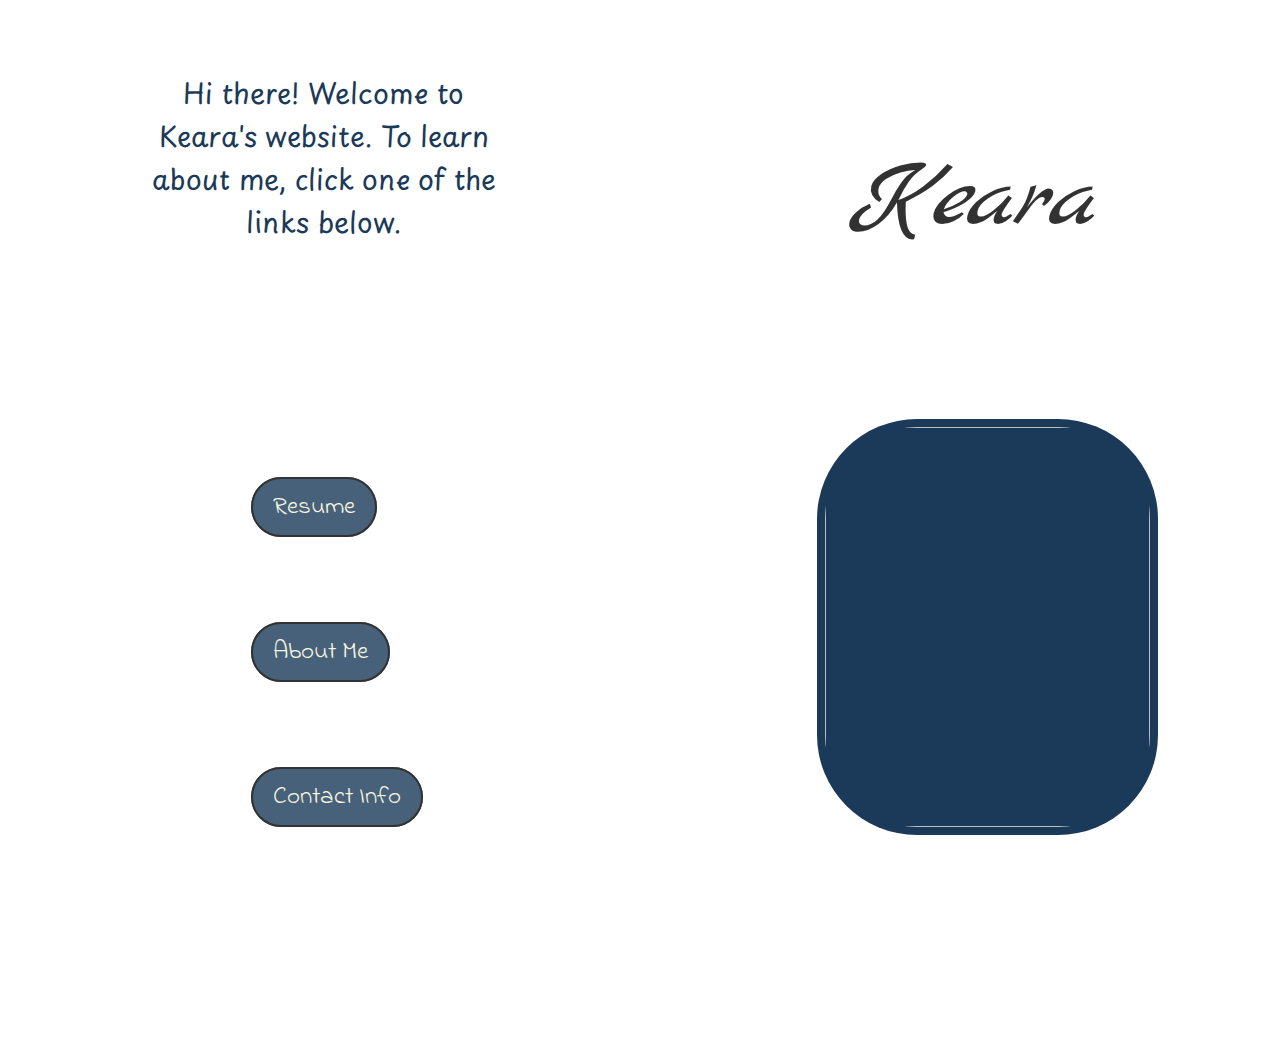
==== index.html @ 21cd6619 "add files" ====
<!DOCTYPE html>
<html>

<head>
    <link rel="stylesheet" href="styles.css">
    <link rel="stylesheet"
        href="https://fonts.googleapis.com/css?family=Dancing Script|Indie Flower|Playpen Sans|Marck Script">

    <title>kawebsite</title>

</head>

<body>
    <div class="main-container">
        <p>
            Hi there! Welcome to Keara's website.
            To learn about me, click one of the links below.
        </p>
        <nav>

            <ul class="list">

                <li><a href="resume.html" class="links" ;>
                        Resume
                    </a>

                </li>
                <li>
                    <a href="aboutme.html" class="links" ;>
                        About Me
                    </a>
                </li>
                <li>
                    <a href="" class="links" ;>
                        Contact Info
                    </a>
                </li>
            </ul>
        </nav>
        <h1>Keara</h1>
        <img src="assets\20230609_172345.jpg" class="rcorners" width="200px" height="250px">

    </div>
</body>

</html>
---- styles.css ----
h1 {
    display: grid;
    grid-row: 1;
    grid-column: 2;
    font-family: Marck Script;
    text-align: center;
    font-style: italic;
    font-size: 100px;
    font-weight: lighter;
    color: black;
    opacity: 0.8;
    padding: 0%;
    margin-right: 15%;
}

p {
    display: grid;
    grid-column: 1;
    grid-row: 1;
    font-family: Playpen Sans;
    color: #1b3a59;
    text-align: center;
    padding: 0% 30% 0% 10%;
    font-size: 28px;
    margin: 0;
}

nav {
    display: grid;
    grid-column: 1;
    grid-row: 2;
    padding: 0% 5% 10% 10%;
    line-height: 900%;
    margin-left: 15%;
    align-self: center;
}


.list {
    padding: 0 5% 5% 5%;
    list-style-type: none;
    text-decoration: none;
}

.links {
    background-color: #1b3a59;
    opacity: 0.8;
    border: 2px solid black;
    border-radius: 70px;
    color: beige;
    text-decoration: none;
    padding: 10px 20px;
    margin-top: 20px;
    list-style-type: none;
    text-decoration: none;
    text-align: left;
    font-size: 25px;
    font-family: Indie Flower;
}

.main-container {
    display: grid;
    grid-template-rows: 1fr 1fr;
    grid-template-columns: 1fr 1fr;
    height: 90vh;
    width: 100%;
    background-image: url(assets/water.jpg);
    background-size: cover;
    background-repeat: no-repeat;
    background-attachment: fixed;
    height: 100vh;
    width: 100%;
    overflow: hidden;
    padding: 5%;
}

img {
    display: grid;
    grid-column: 2;
    grid-row: 2;
    margin-left: 18%;
    margin-bottom: 15%;
}

.rcorners {
    border-radius: 100px;
    background: #1b3a59;
    padding: 8px;
    width: 325px;
    height: 400px;
}
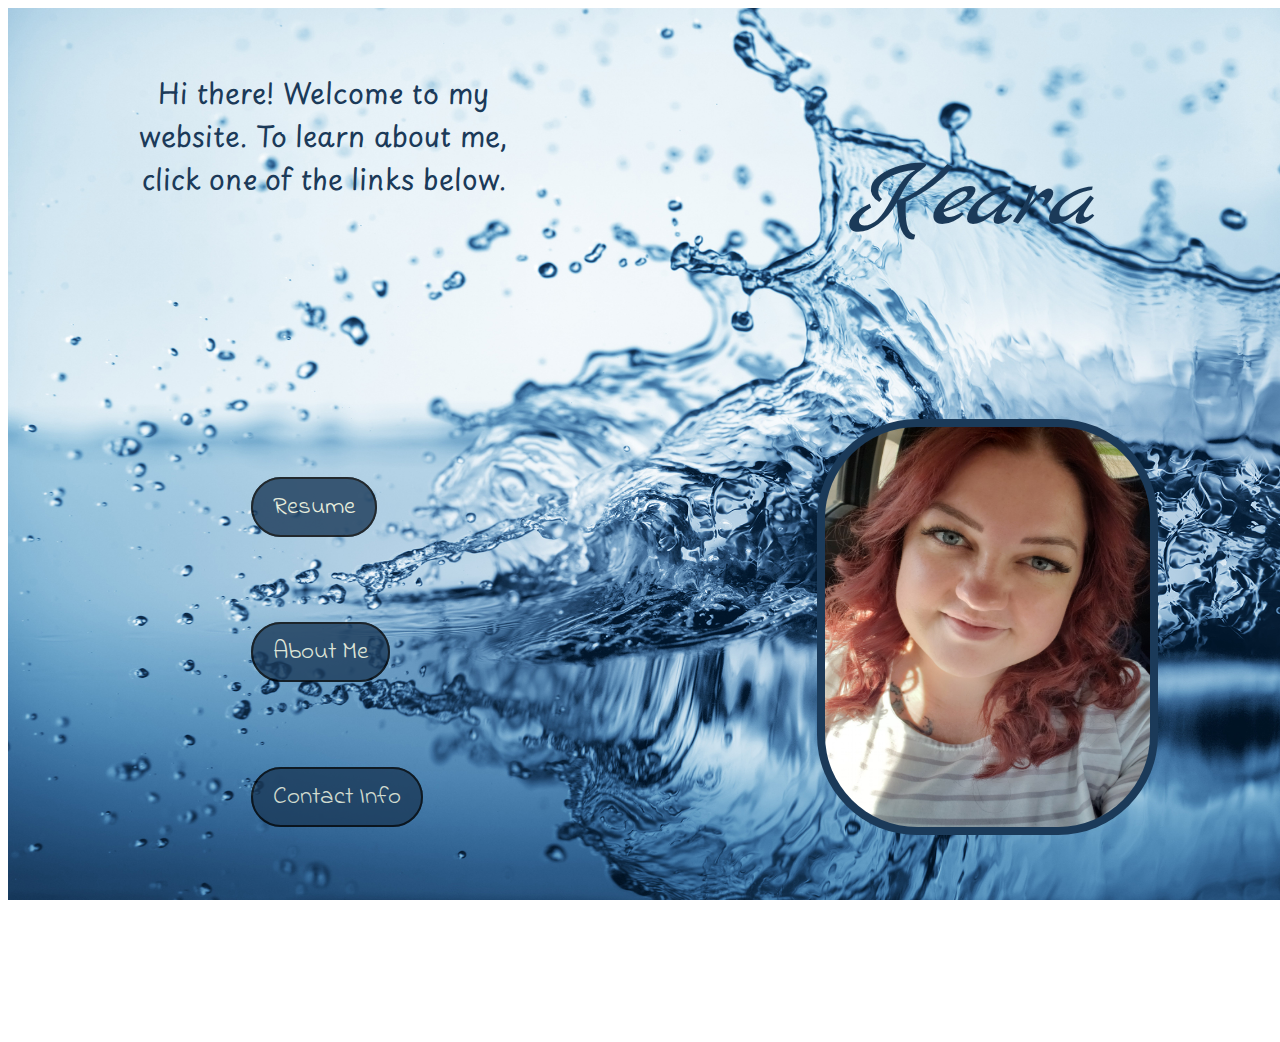
==== commit 6206fab5: "fix resume and about me pages" ====
--- a/index.html
+++ b/index.html
@@ -13,7 +13,7 @@
 <body>
     <div class="main-container">
         <p>
-            Hi there! Welcome to Keara's website.
+            Hi there! Welcome to my website.
             To learn about me, click one of the links below.
         </p>
         <nav>
--- a/styles.css
+++ b/styles.css
@@ -7,8 +7,8 @@
     font-style: italic;
     font-size: 100px;
     font-weight: lighter;
-    color: black;
-    opacity: 0.8;
+    color: #1b3a59;
+    opacity: 1;
     padding: 0%;
     margin-right: 15%;
 }
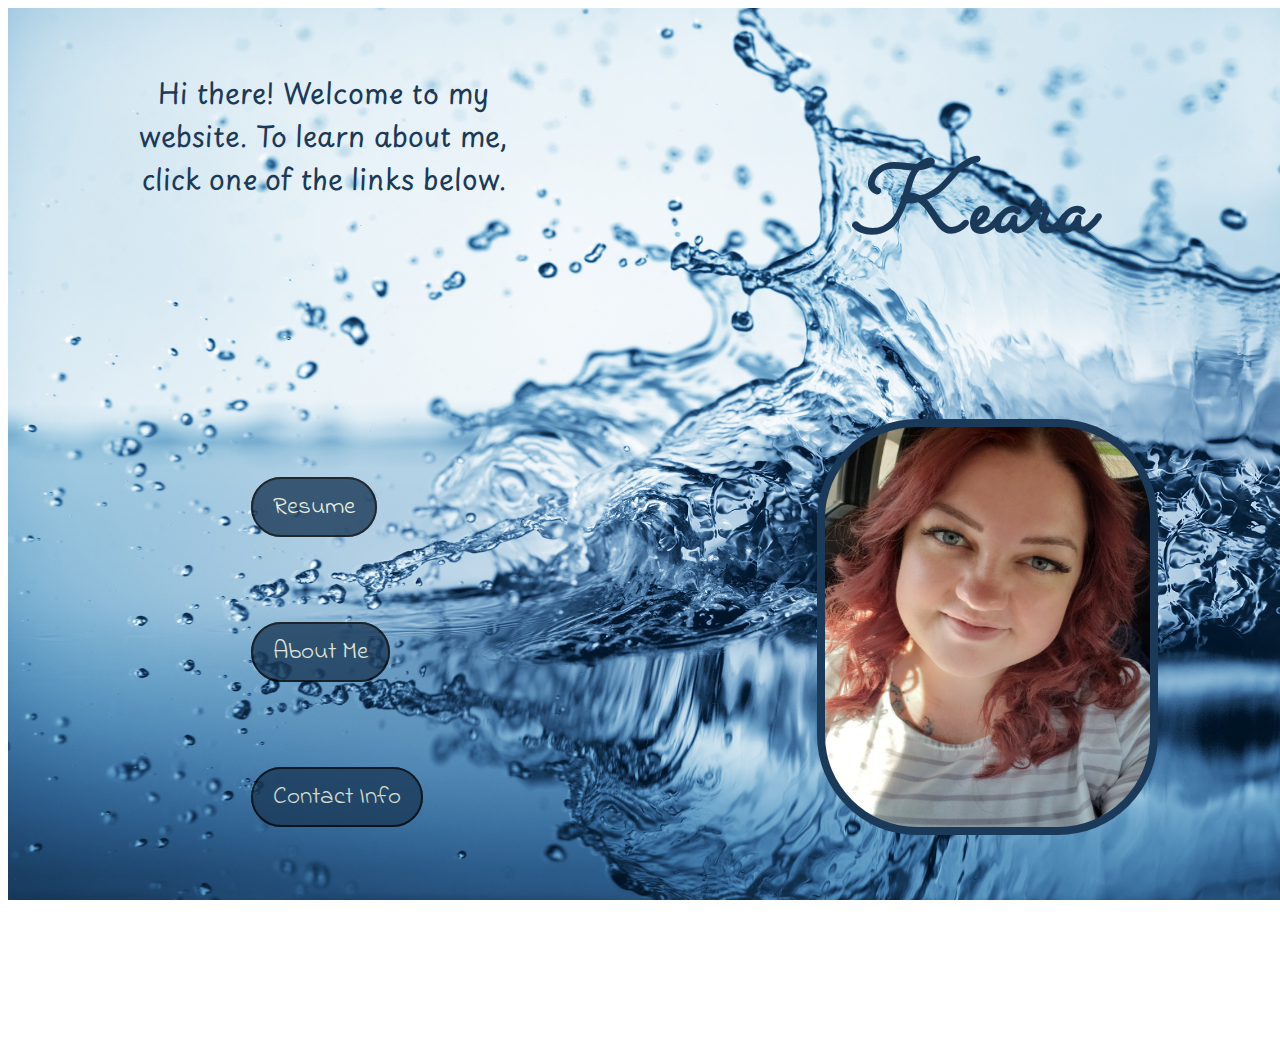
==== commit 94100457: "fix font" ====
--- a/index.html
+++ b/index.html
@@ -4,7 +4,7 @@
 <head>
     <link rel="stylesheet" href="styles.css">
     <link rel="stylesheet"
-        href="https://fonts.googleapis.com/css?family=Dancing Script|Indie Flower|Playpen Sans|Marck Script">
+        href="https://fonts.googleapis.com/css?family=Dancing Script|Indie Flower|Playpen Sans|Sacramento">
 
     <title>kawebsite</title>
 
--- a/styles.css
+++ b/styles.css
@@ -2,11 +2,11 @@
     display: grid;
     grid-row: 1;
     grid-column: 2;
-    font-family: Marck Script;
+    font-family: Sacramento;
     text-align: center;
     font-style: italic;
     font-size: 100px;
-    font-weight: lighter;
+    font-weight: bold;
     color: #1b3a59;
     opacity: 1;
     padding: 0%;
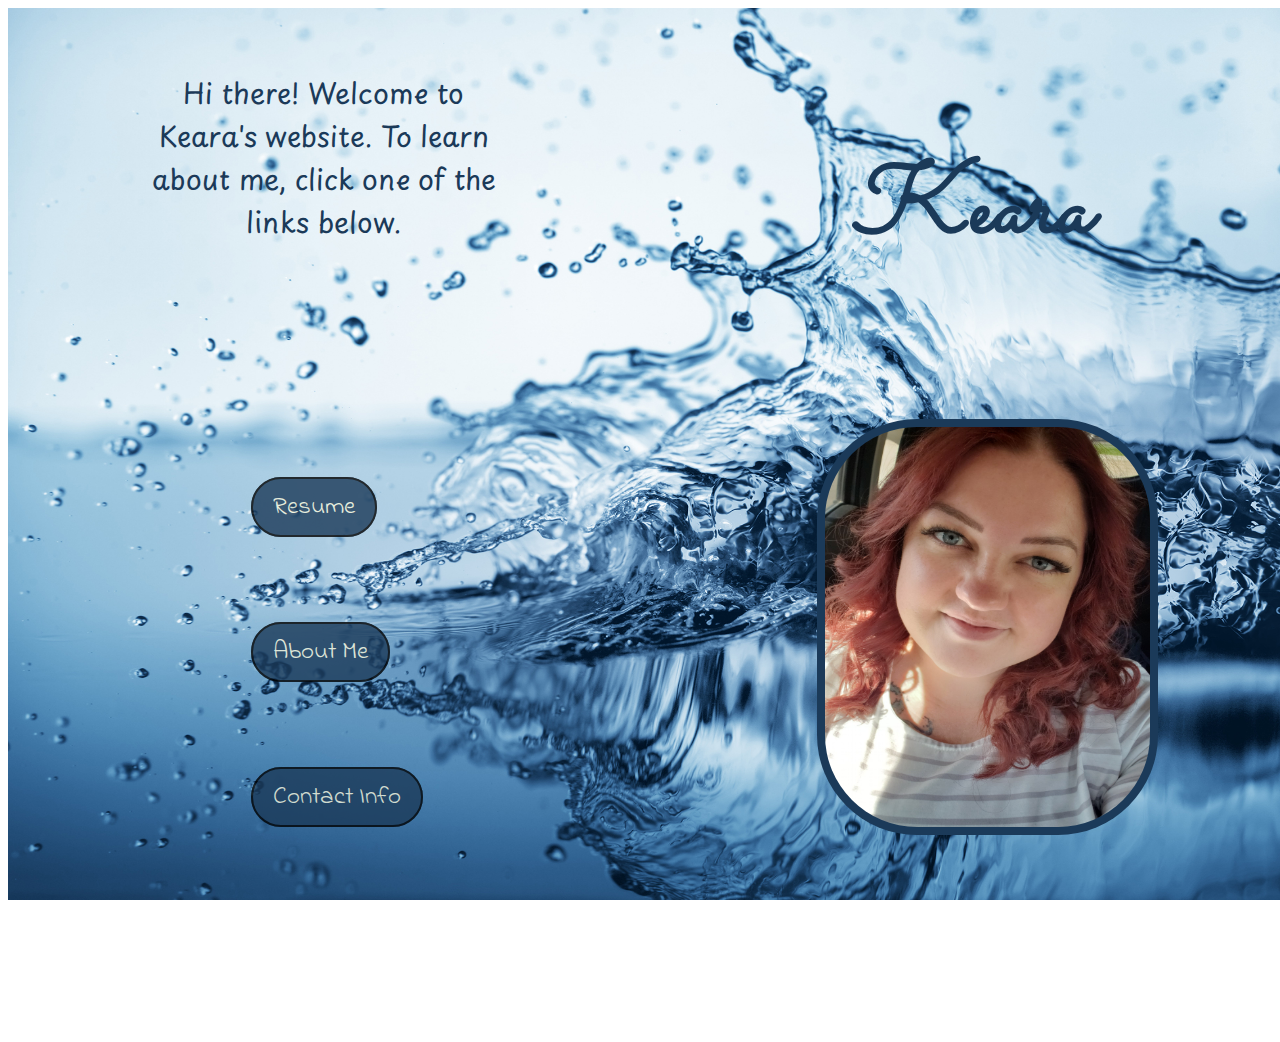
==== commit 51bccea8: "commit after update to vs code" ====
--- a/index.html
+++ b/index.html
@@ -13,7 +13,7 @@
 <body>
     <div class="main-container">
         <p>
-            Hi there! Welcome to my website.
+            Hi there! Welcome to Keara's website.
             To learn about me, click one of the links below.
         </p>
         <nav>
@@ -31,7 +31,7 @@
                     </a>
                 </li>
                 <li>
-                    <a href="" class="links" ;>
+                    <a href="contactinfo.html" class="links" ;>
                         Contact Info
                     </a>
                 </li>
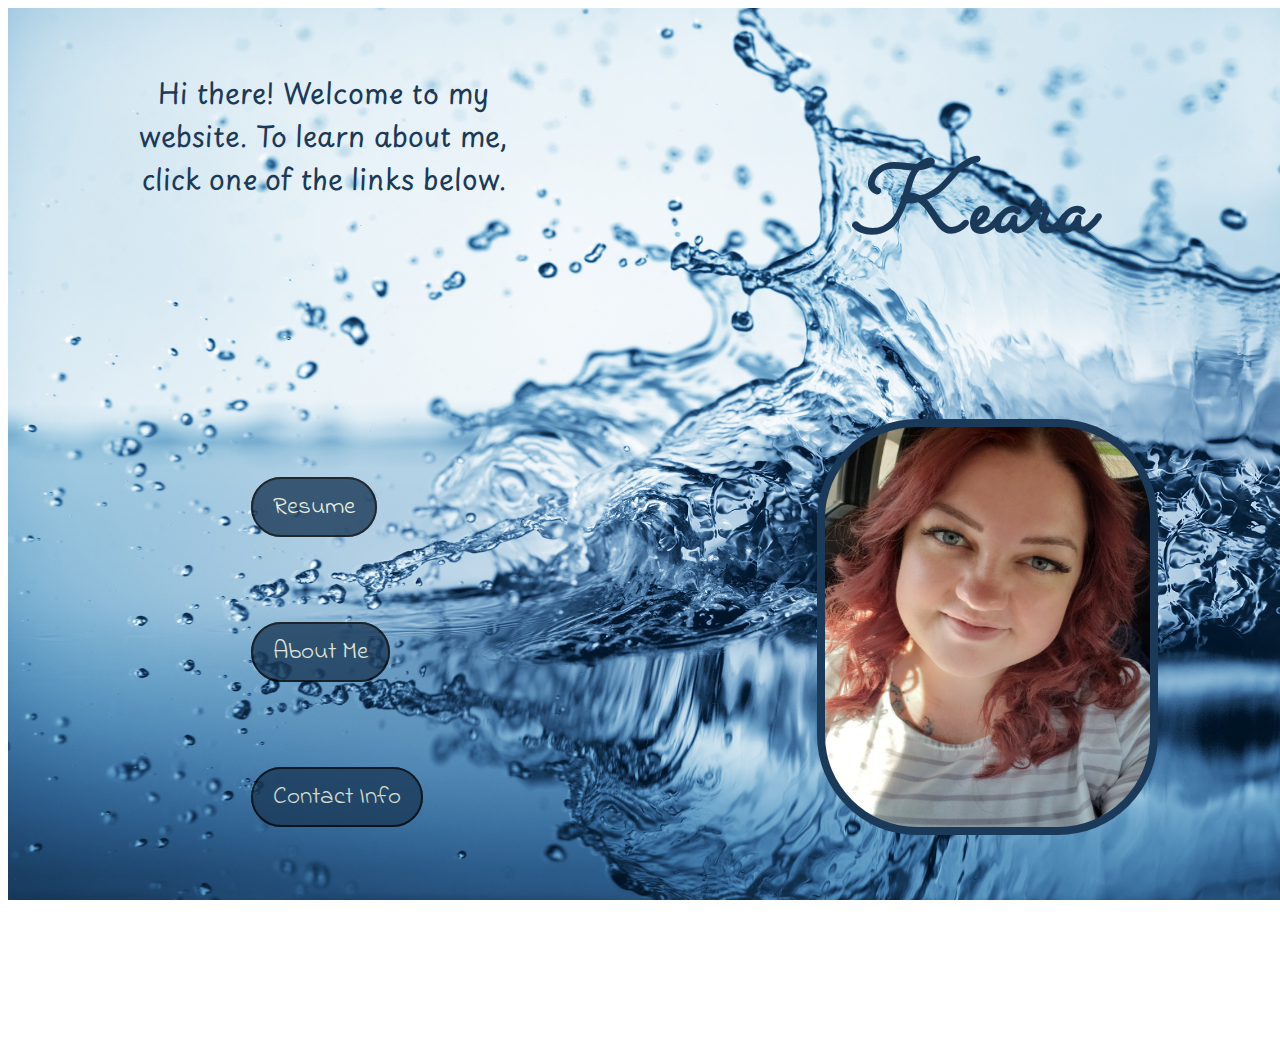
==== commit 4b8605e7: "update repo after vs code update" ====
--- a/index.html
+++ b/index.html
@@ -13,7 +13,7 @@
 <body>
     <div class="main-container">
         <p>
-            Hi there! Welcome to Keara's website.
+            Hi there! Welcome to my website.
             To learn about me, click one of the links below.
         </p>
         <nav>
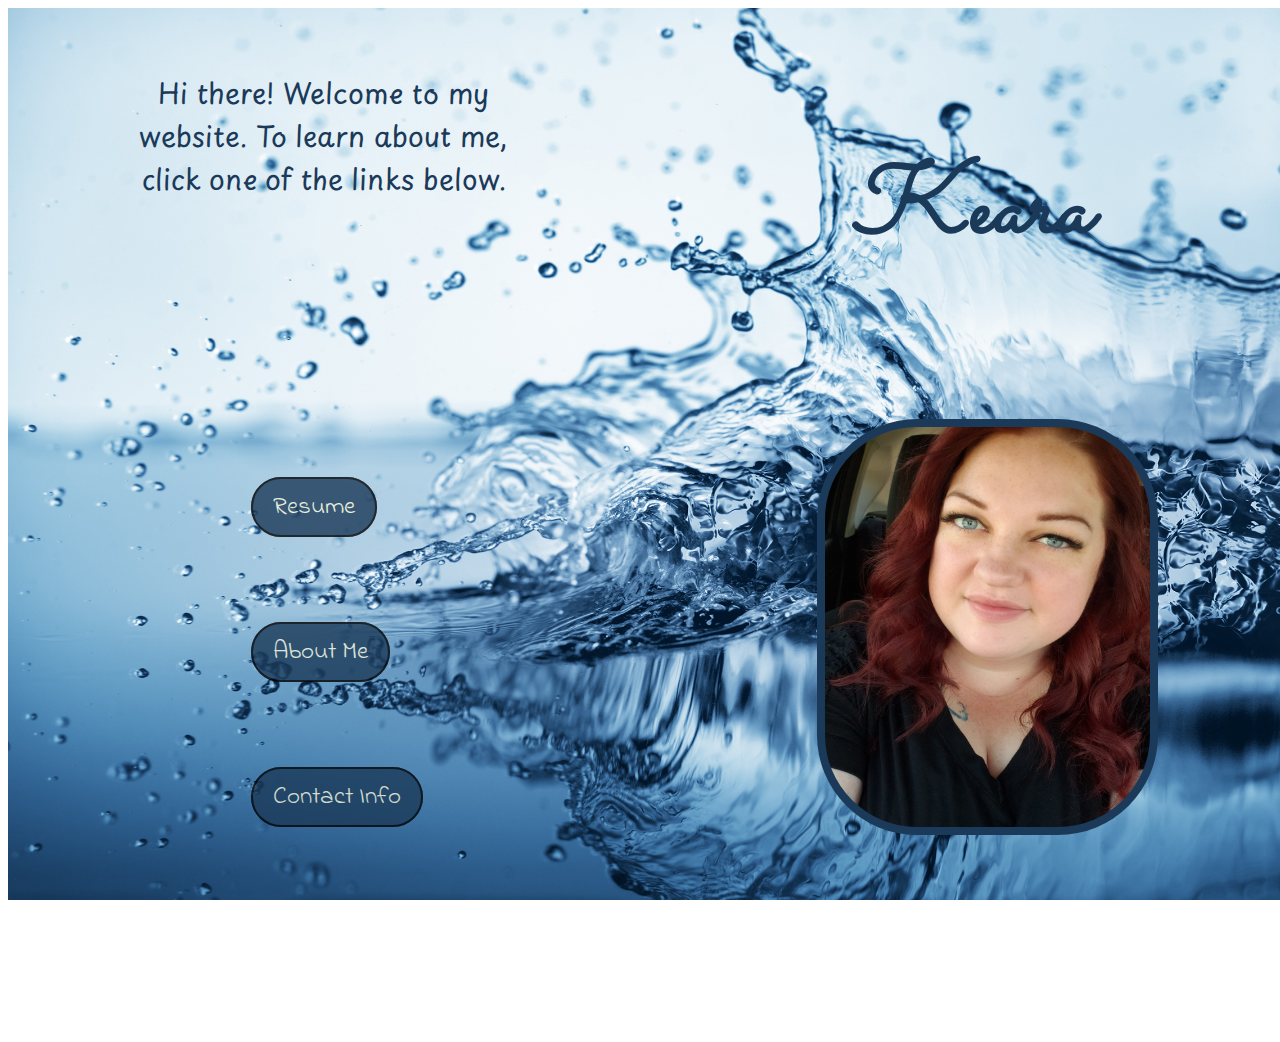
==== commit ea010626: "update buttons and put final images" ====
--- a/index.html
+++ b/index.html
@@ -38,7 +38,7 @@
             </ul>
         </nav>
         <h1>Keara</h1>
-        <img src="assets\20230609_172345.jpg" class="rcorners" width="200px" height="250px">
+        <img src="assets/selfie.jpg" class="rcorners" width="200px" height="250px">
 
     </div>
 </body>
